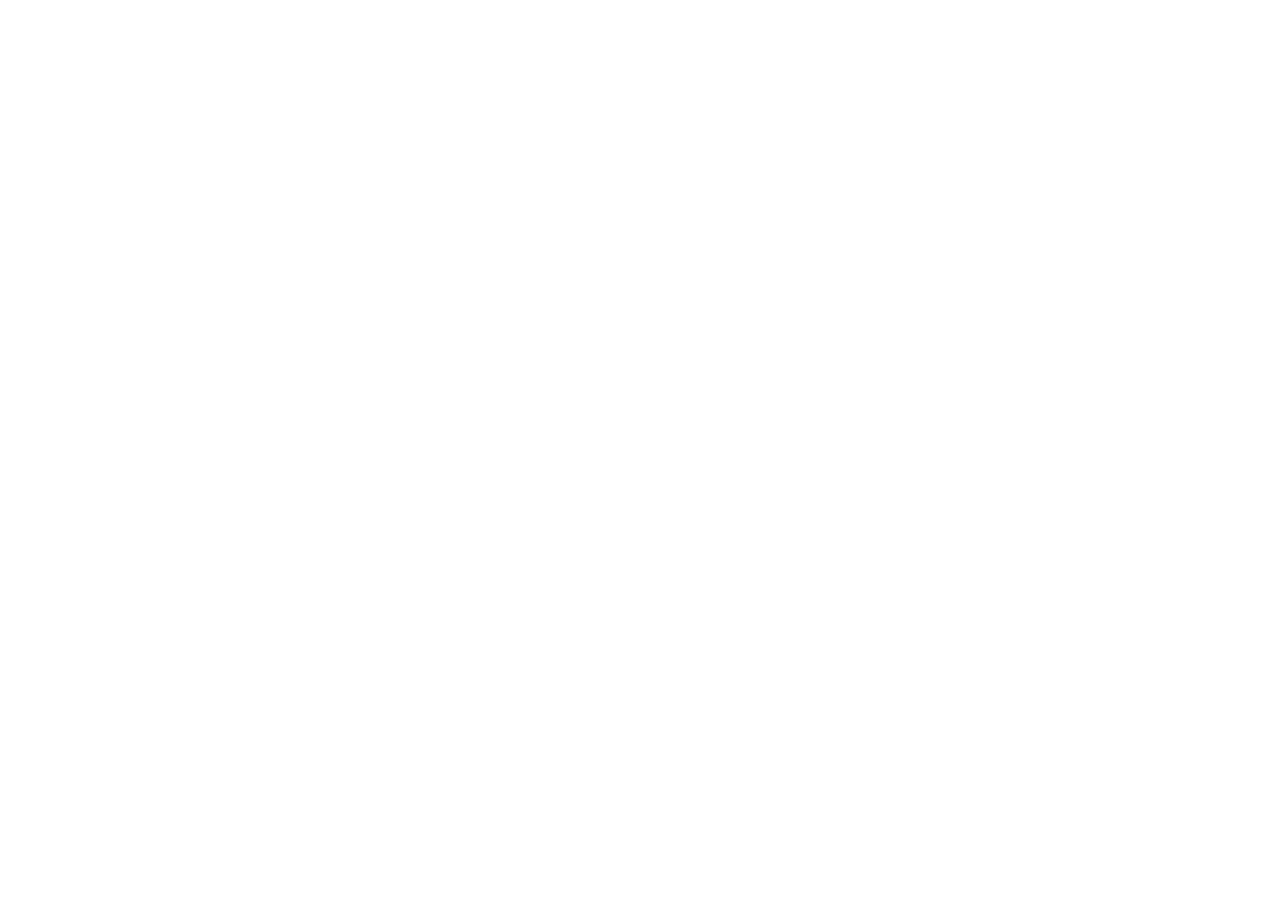
==== index.html @ 38d8a467 "basic structure created" ====
<!DOCTYPE html>
<html lang="en">
<head>
    <meta charset="UTF-8">
    <meta http-equiv="X-UA-Compatible" content="IE=edge">
    <meta name="viewport" content="width=device-width, initial-scale=1.0">
    <link rel="stylesheet" href="styles/index.css">
    <title>Document</title>
</head>
<body>
    

<script src="js/index.js"></script>
</body>
</html>
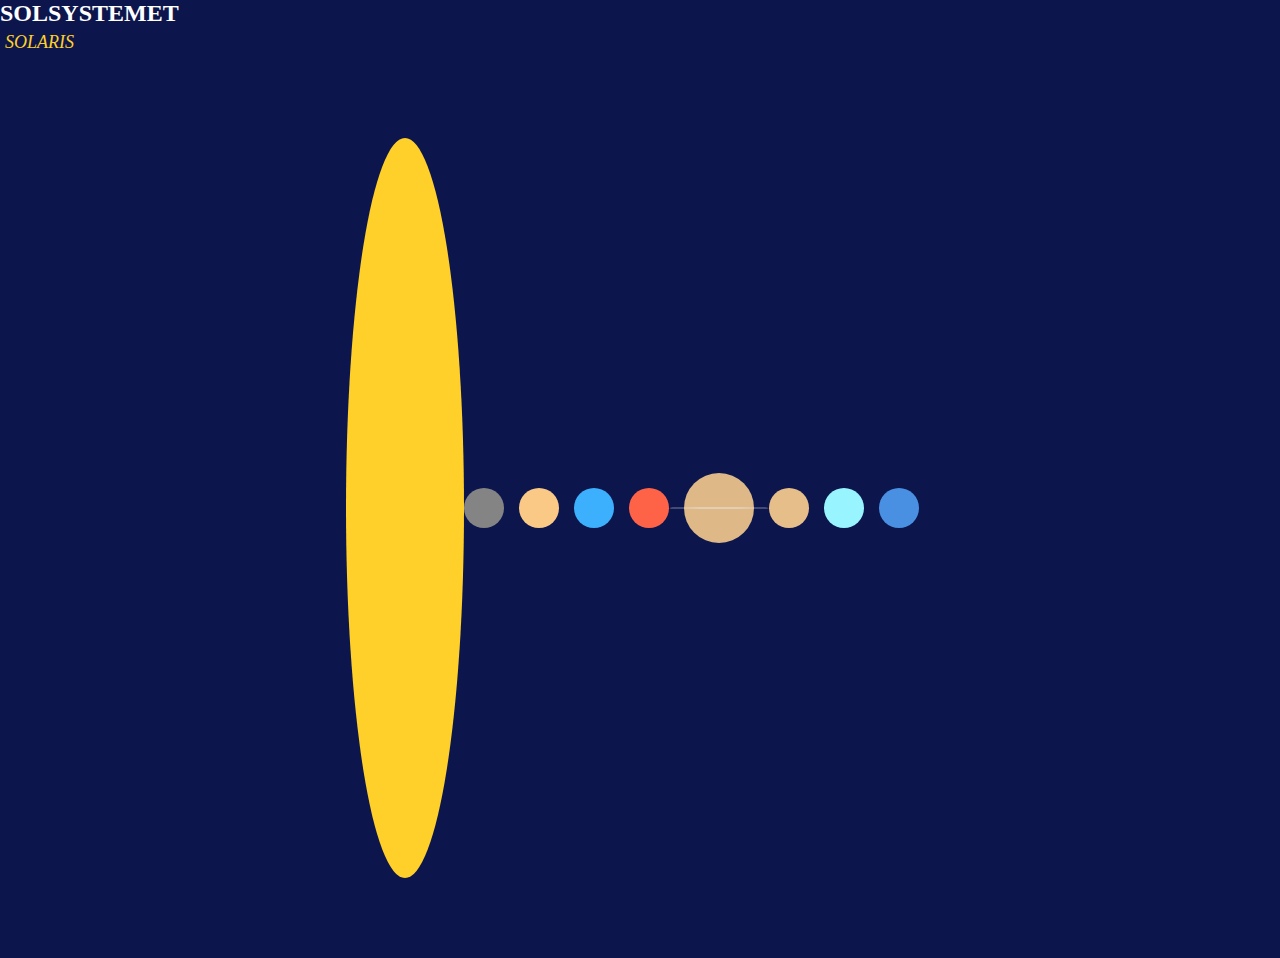
==== commit 28d91086: "html css created" ====
--- a/index.html
+++ b/index.html
@@ -8,7 +8,40 @@
     <title>Document</title>
 </head>
 <body>
-    
+
+    <div class="header">
+        <h1>SOLSYSTEMET</h1>
+        <p id="solaris">SOLARIS</p>
+    </div>
+      <div class="solar-system">
+        <a href="planet-details.html?planet=Sun">
+          <div class="sun"></div>
+        </a>
+        <a href="planet-details.html?planet=Mercury">
+          <div class="planet mercury"></div>
+        </a>
+        <a href="planet-details.html?planet=Venus">
+          <div class="planet venus"></div>
+        </a>
+        <a href="planet-details.html?planet=Earth">
+          <div class="planet earth"></div>
+        </a>
+        <a href="planet-details.html?planet=Mars">
+          <div class="planet mars"></div>
+        </a>
+        <a href="planet-details.html?planet=Jupiter">
+          <div class="planet jupiter"></div>
+        </a>
+        <a href="planet-details.html?planet=Saturn">
+          <div class="planet saturn"></div>
+        </a>
+        <a href="planet-details.html?planet=Uranus">
+          <div class="planet uranus"></div>
+        </a>
+        <a href="planet-details.html?planet=Neptune">
+          <div class="planet neptune"></div>
+        </a>
+      </div>
 
 <script src="js/index.js"></script>
 </body>
--- a/styles/index.css
+++ b/styles/index.css
@@ -0,0 +1,127 @@
+body {
+    margin: 0;
+    overflow: hidden;
+    width: 1440px;
+    height: 900px;
+    top: -450px;
+    left: -721px;
+    background: rgba(12, 22, 77, 1);
+  }
+  
+  .solar-system {
+    position: relative;
+    width: 100vw;
+    height: 100vh;
+    display: flex;
+    align-items: center;
+    justify-content: center;
+  }
+  header {
+    text-align: left;
+    
+  }
+  
+  h1 {
+    color: #fff;
+    margin: 0;
+    font-size: 24px;
+  }
+  
+  #solaris {
+    margin: 0;
+    font-size: 18px;
+    font-style: italic;
+    color: #FFD029;
+
+    padding: 5px;
+    border-radius: 5px;
+  }
+  .sun {
+    width: 118px;
+    height: 740.12px;
+    top: 79.94px;
+    background-color: rgba(255, 208, 41, 1);
+    border-radius: 50%;
+    
+  }
+  
+  .planet {
+    width: 40px;
+    height: 40px;
+    border-radius: 50%;
+    margin-right: 15px;
+  }
+  
+  .mercury {
+    background-color: #848484;
+  }
+  
+  .venus {
+    background-color: #f9c985;
+  }
+  
+  .earth {
+    background-color: #3cb0fd;
+  }
+  
+  .mars {
+    background-color: #ff6347;
+  }
+  
+  .jupiter {
+    position: relative;
+    background-color: #deb887;
+    width: 70px;
+    height: 70px;
+    border-radius: 50%;
+  }
+  
+  .jupiter::after {
+    content: '';
+    position: absolute;
+    top: 50%;
+    left: 50%;
+    width: 100px;
+    height: 1px;
+    background-color: #e6e6e6; /* Ring color */
+    border-radius: 70%;
+    transform: translate(-50%, -50%);
+  }
+  .saturn {
+    background-color: #e6be8a;
+  }
+  
+  .uranus {
+    background-color: #98f5ff;
+  }
+  
+  .neptune {
+    background-color: #4a90e2;
+  }
+  
+  
+
+  #planet-info {
+    position: fixed;
+    top: 50%;
+    left: 50%;
+    transform: translate(-50%, -50%);
+    padding: 20px;
+    color: #fff;
+    border-radius: 5px;
+    display: none;
+    background-color: linear-gradient(90deg, #0C164D 0%, #190B22 100%);
+    ;
+  }
+  
+  #planet-name {
+    font-size: 36px;
+    margin-bottom: 10px;
+  }
+  
+  #planet-description {
+    font-size: 18px;
+    line-height: 1.5;
+    
+  }
+  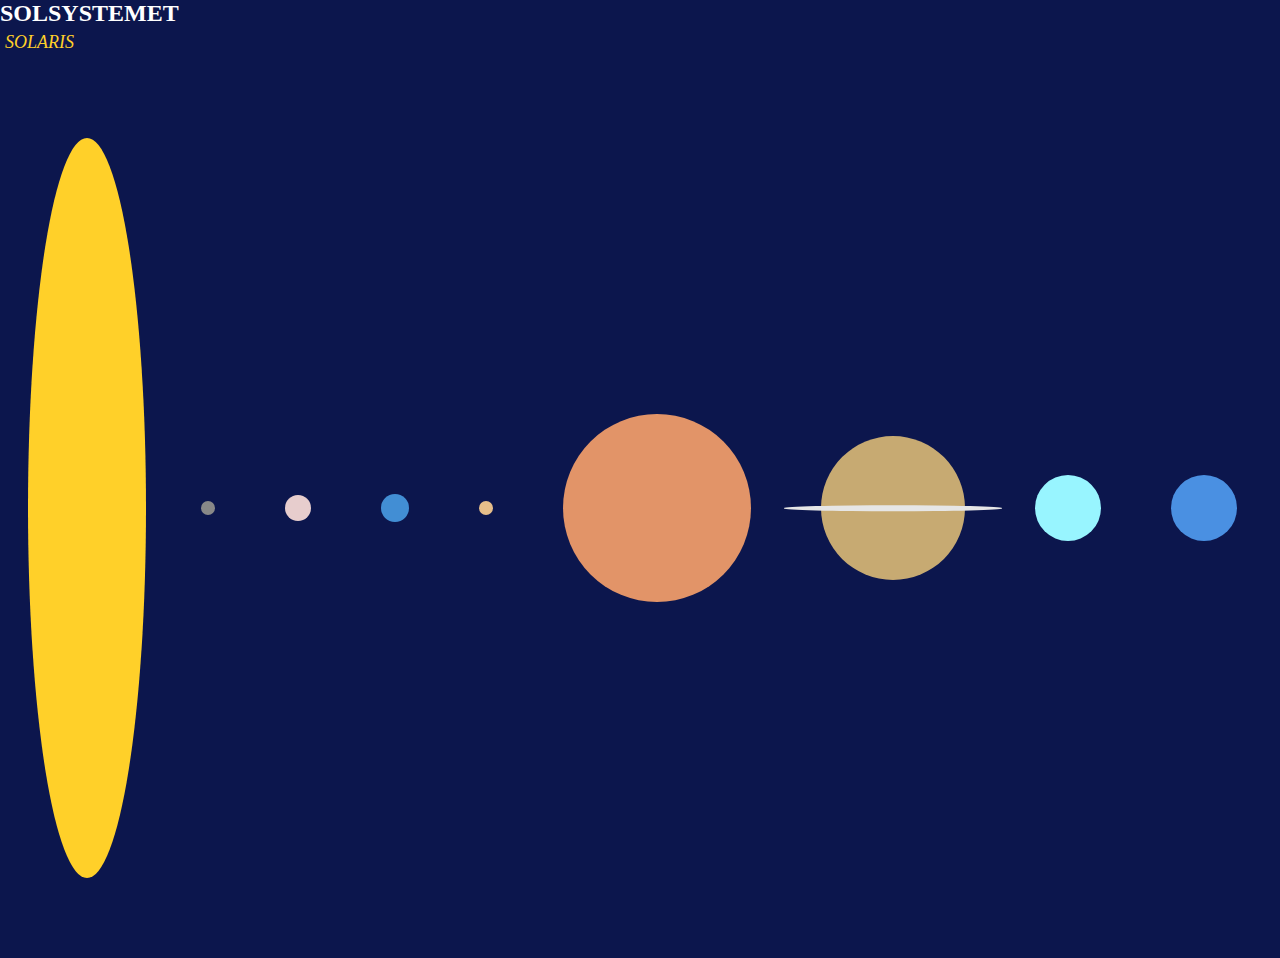
==== commit 1ef1ff2d: "html css complete" ====
--- a/index.html
+++ b/index.html
@@ -26,14 +26,15 @@
         <a href="planet-details.html?planet=Earth">
           <div class="planet earth"></div>
         </a>
+        <a href="planet-details.html?planet=Saturn">
+            <div class="planet saturn"></div>
         <a href="planet-details.html?planet=Mars">
           <div class="planet mars"></div>
         </a>
         <a href="planet-details.html?planet=Jupiter">
           <div class="planet jupiter"></div>
         </a>
-        <a href="planet-details.html?planet=Saturn">
-          <div class="planet saturn"></div>
+        
         </a>
         <a href="planet-details.html?planet=Uranus">
           <div class="planet uranus"></div>
--- a/styles/index.css
+++ b/styles/index.css
@@ -14,10 +14,11 @@
     height: 100vh;
     display: flex;
     align-items: center;
-    justify-content: center;
+    justify-content: space-around;
+    
   }
   header {
-    text-align: left;
+    text-align: right;
     
   }
   
@@ -53,26 +54,46 @@
   }
   
   .mercury {
-    background-color: #848484;
+    width: 14px;
+    height: 14px;
+    background: rgba(136, 136, 136, 1);
+
   }
   
   .venus {
-    background-color: #f9c985;
+    width: 26px;
+    height: 26px;
+    background: rgba(231, 205, 205, 1);
+
   }
   
   .earth {
-    background-color: #3cb0fd;
+    width: 28px;
+    height: 28px;
+    background: rgba(66, 142, 212, 1);
+
+  }
+  .saturn {
+    width: 14px;
+    height: 14px;
+    background: rgba(239, 95, 95, 1);
+
   }
   
   .mars {
-    background-color: #ff6347;
+    width: 188px;
+    height: 188px;
+    background: rgba(226, 148, 104, 1);
+
+
   }
   
   .jupiter {
     position: relative;
-    background-color: #deb887;
-    width: 70px;
-    height: 70px;
+    background: rgba(199, 170, 114, 1);
+
+    width: 144px;
+    height: 144px;
     border-radius: 50%;
   }
   
@@ -81,21 +102,26 @@
     position: absolute;
     top: 50%;
     left: 50%;
-    width: 100px;
-    height: 1px;
+    width: 218px;
+    height: 5.5px;
     background-color: #e6e6e6; /* Ring color */
     border-radius: 70%;
     transform: translate(-50%, -50%);
+    rotate: 30°;
   }
   .saturn {
     background-color: #e6be8a;
   }
   
   .uranus {
+    width: 66px;
+    height: 66px;
     background-color: #98f5ff;
   }
   
   .neptune {
+    width: 66px;
+    height: 66px;
     background-color: #4a90e2;
   }
   
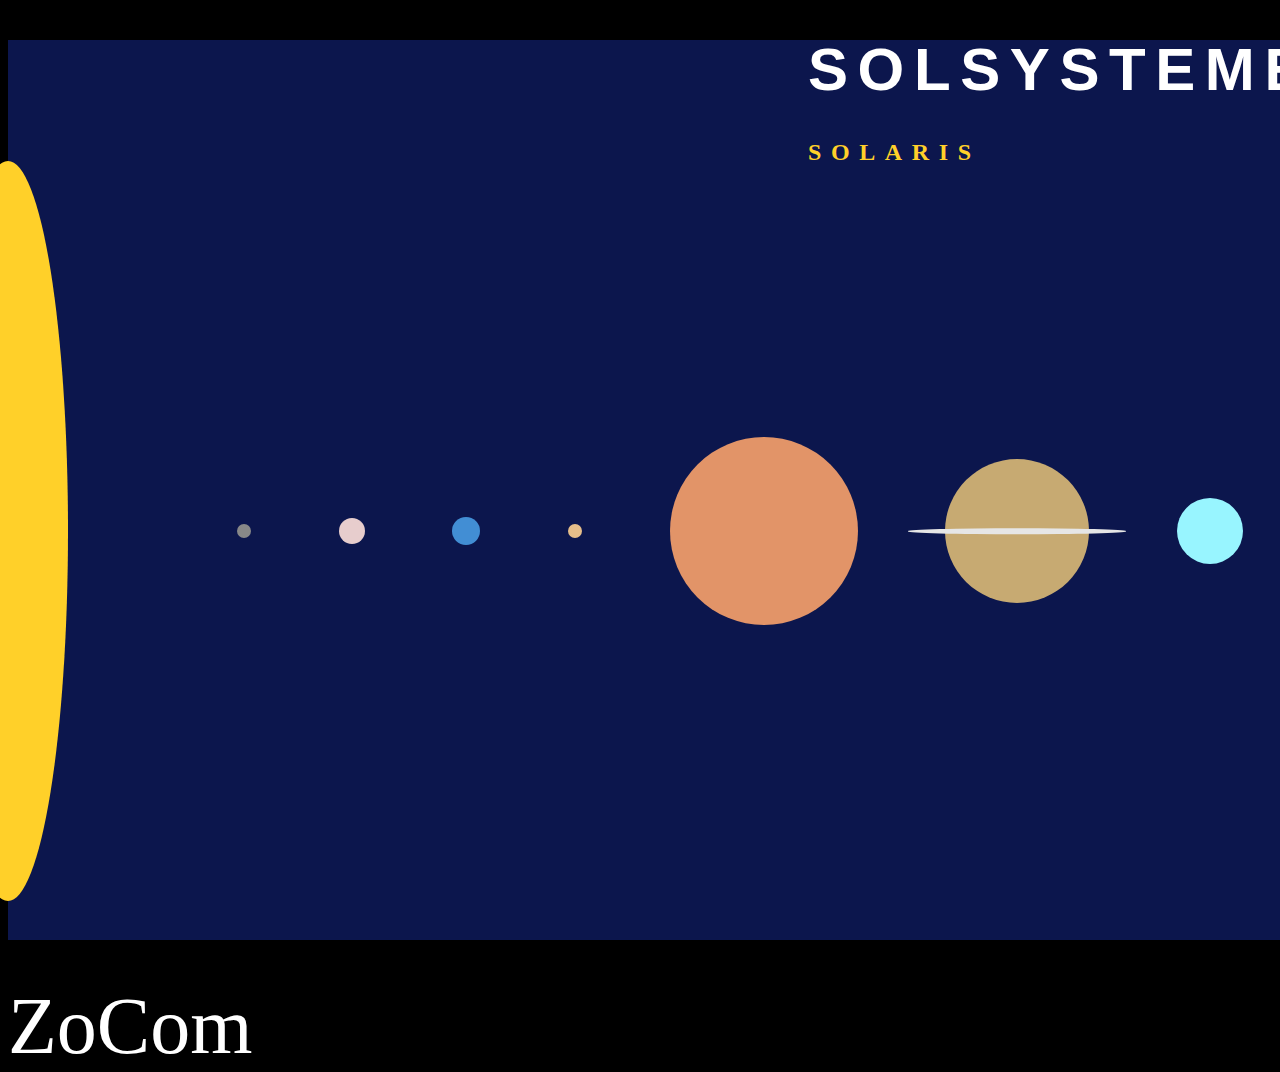
==== commit 2e5a6092: "html css changes" ====
--- a/index.html
+++ b/index.html
@@ -8,11 +8,11 @@
     <title>Document</title>
 </head>
 <body>
-
-    <div class="header">
-        <h1>SOLSYSTEMET</h1>
-        <p id="solaris">SOLARIS</p>
-    </div>
+  <section class="main">
+  <header class="header">
+  <h1 id="mainheading">SOLSYSTEMET</h1>
+  <h3 id="maintext">SOLARIS</h3>
+</header>
       <div class="solar-system">
         <a href="planet-details.html?planet=Sun">
           <div class="sun"></div>
@@ -43,7 +43,10 @@
           <div class="planet neptune"></div>
         </a>
       </div>
+      <div class="footer"><p class="logo"> ZoCom</p></div>
+    </section>
 
 <script src="js/index.js"></script>
+
 </body>
 </html>--- a/styles/index.css
+++ b/styles/index.css
@@ -1,49 +1,58 @@
-body {
-    margin: 0;
-    overflow: hidden;
-    width: 1440px;
-    height: 900px;
-    top: -450px;
-    left: -721px;
-    background: rgba(12, 22, 77, 1);
+* {
+  box-sizing: border-box;
+}
+
+body{
+    width: 100vw;
+    height: 100vh;
+    background-color: black;
+}
+.main{
+  width: 1440px;
+  height: 900px;
+  background: rgba(12, 22, 77, 1);
+}
+ .header{
+  width: 625px;
+  height: 121px;
+  margin-left: 800px;
+  
+ }
+  .solar-system {
+    display: flex;
+    flex-direction: row;
+    align-items: center;
+    justify-content: space-around;
+  }
+  #mainheading {
+    color: white;
+    letter-spacing: 0.6rem;
+    line-height: 60px;
+    font-family: 'Secular One', sans-serif;
+    font-size: 60px;
+    padding-right: 48px;
   }
   
-  .solar-system {
-    position: relative;
-    width: 100vw;
-    height: 100vh;
-    display: flex;
-    align-items: center;
-    justify-content: space-around;
-    
-  }
-  header {
-    text-align: right;
-    
+  #maintext {
+    color: #FFD029;
+    letter-spacing: 0.6rem;
+    line-height: 24px;
+    font-family: 'Lora', serif;
+    font-size: 24px;
+    padding-right: 48px;
+    margin-bottom: -80px;
   }
   
-  h1 {
-    color: #fff;
-    margin: 0;
-    font-size: 24px;
-  }
   
-  #solaris {
-    margin: 0;
-    font-size: 18px;
-    font-style: italic;
-    color: #FFD029;
-
-    padding: 5px;
-    border-radius: 5px;
-  }
+  
+  
   .sun {
-    width: 118px;
+    width: 120px;
     height: 740.12px;
     top: 79.94px;
     background-color: rgba(255, 208, 41, 1);
     border-radius: 50%;
-    
+    margin-left: -80%;
   }
   
   .planet {
@@ -107,7 +116,7 @@
     background-color: #e6e6e6; /* Ring color */
     border-radius: 70%;
     transform: translate(-50%, -50%);
-    rotate: 30°;
+    rotate: -30°;
   }
   .saturn {
     background-color: #e6be8a;
@@ -125,8 +134,17 @@
     background-color: #4a90e2;
   }
   
-  
-
+  .footer{
+    width: 80px;
+    height: 20px;
+    color: white;
+    font-size: 80px;
+    display: flex;
+  }
+.logo{
+  justify-content: center;
+  align-items: flex-end;
+}
   #planet-info {
     position: fixed;
     top: 50%;
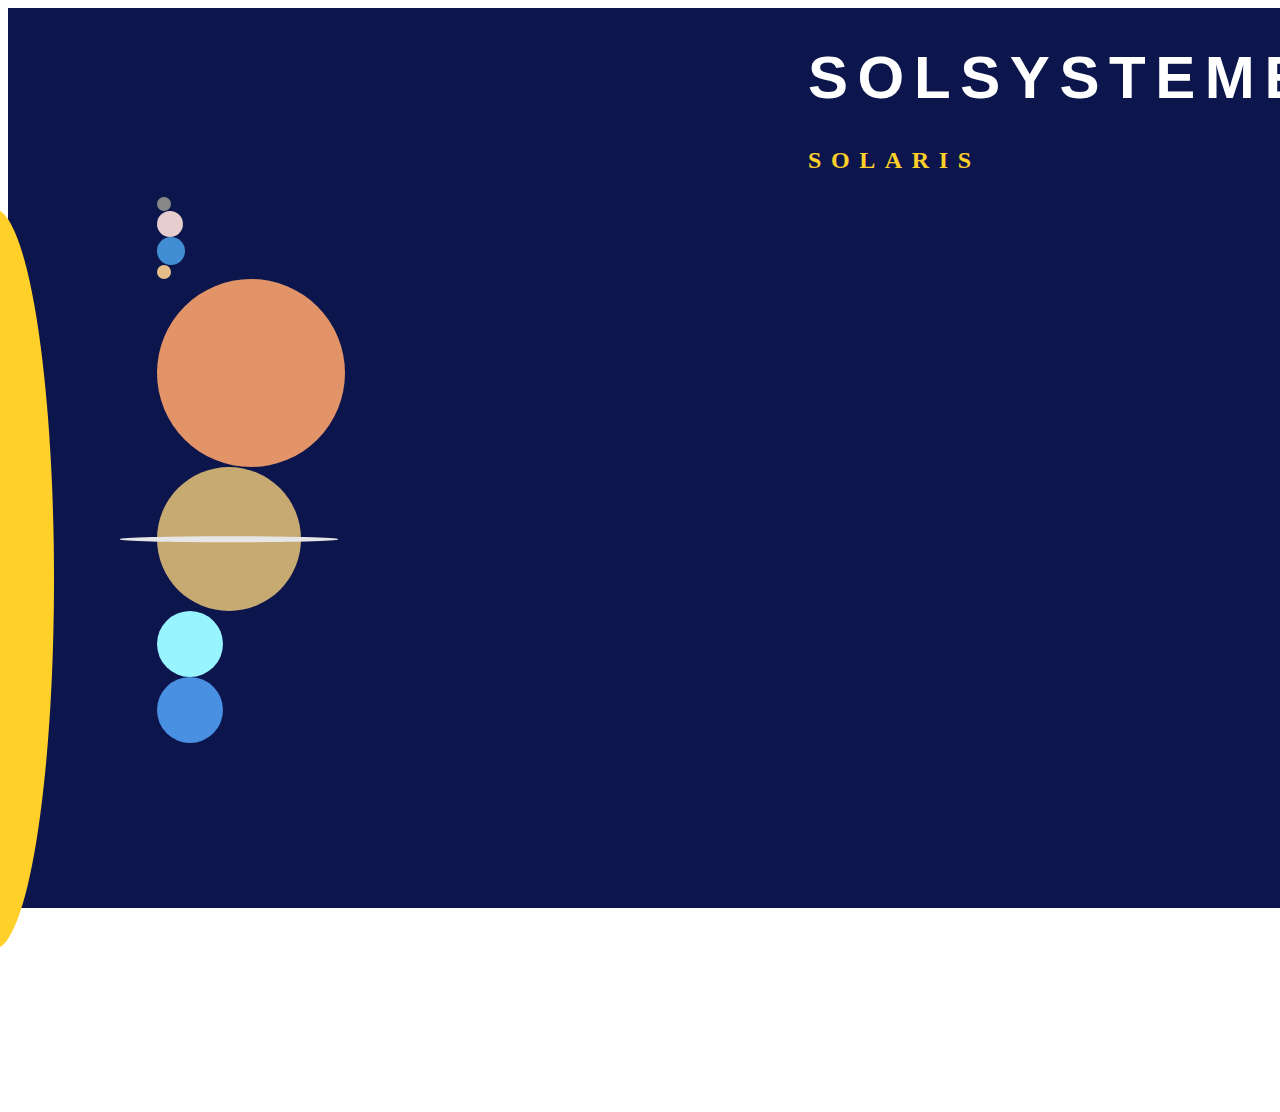
==== commit 3daf73d9: "js completed" ====
--- a/index.html
+++ b/index.html
@@ -14,38 +14,43 @@
   <h3 id="maintext">SOLARIS</h3>
 </header>
       <div class="solar-system">
-        <a href="planet-details.html?planet=Sun">
+        <div onclick="getPlanetDescription('Solen')">
           <div class="sun"></div>
-        </a>
-        <a href="planet-details.html?planet=Mercury">
+        </div>
+        <div onclick="getPlanetDescription('Merkurius')">
           <div class="planet mercury"></div>
-        </a>
-        <a href="planet-details.html?planet=Venus">
-          <div class="planet venus"></div>
-        </a>
-        <a href="planet-details.html?planet=Earth">
-          <div class="planet earth"></div>
-        </a>
-        <a href="planet-details.html?planet=Saturn">
-            <div class="planet saturn"></div>
-        <a href="planet-details.html?planet=Mars">
-          <div class="planet mars"></div>
-        </a>
-        <a href="planet-details.html?planet=Jupiter">
-          <div class="planet jupiter"></div>
-        </a>
-        
-        </a>
-        <a href="planet-details.html?planet=Uranus">
-          <div class="planet uranus"></div>
-        </a>
-        <a href="planet-details.html?planet=Neptune">
-          <div class="planet neptune"></div>
-        </a>
+     
+        <div onclick="getPlanetDescription('Venus')">
+          <div class="venus"></div>
+        </div>
+        <div onclick="getPlanetDescription('Jorden')" >
+          <div class="earth"></div>
+        </div>
+        <div  onclick="getPlanetDescription('Mars')">
+            <div class="saturn"></div>
+        <div onclick="getPlanetDescription('Saturnus')">
+          <div class="mars"></div>
+        </div>
+        <div onclick="getPlanetDescription('Jupiter')" >
+          <div class="jupiter"></div>
+        </div>
+        <div onclick="getPlanetDescription('Uranus')">
+          <div class="uranus"></div>
+        </div>
+        <div onclick="getPlanetDescription('Neptunus')">
+          <div class="neptune"></div>
+        </div>
       </div>
+       <div class="planet-details">
+      <h2 id="name"></h2>
+      <h2 id="latinName"></h2>
+      <p id="desc"></p>
+      <p id="distance"></p>
+      <p id="rotation"></p>
+      <p id="temp"></p>
+    </div>
       <div class="footer"><p class="logo"> ZoCom</p></div>
     </section>
-
 <script src="js/index.js"></script>
 
 </body>
--- a/styles/index.css
+++ b/styles/index.css
@@ -5,12 +5,22 @@
 body{
     width: 100vw;
     height: 100vh;
-    background-color: black;
+    
 }
+.planet-details{
+  width: 250px;
+  color: white;
+  display: flex;
+  flex-direction: column;
+  margin-top: 30px;
+}
+
 .main{
   width: 1440px;
   height: 900px;
   background: rgba(12, 22, 77, 1);
+  display: grid;
+  flex-direction: column;
 }
  .header{
   width: 625px;
@@ -19,12 +29,16 @@
   
  }
   .solar-system {
-    display: flex;
-    flex-direction: row;
-    align-items: center;
-    justify-content: space-around;
+    height: 100vh;
+  display: grid;
+  grid-template-columns: repeat(9, 1fr);
+  justify-content: center;
+  align-items: center;
+
+    
+    
   }
-  #mainheading {
+  #mainheading, #name{
     color: white;
     letter-spacing: 0.6rem;
     line-height: 60px;
@@ -33,7 +47,7 @@
     padding-right: 48px;
   }
   
-  #maintext {
+  #maintext, #latinName {
     color: #FFD029;
     letter-spacing: 0.6rem;
     line-height: 24px;
@@ -52,7 +66,7 @@
     top: 79.94px;
     background-color: rgba(255, 208, 41, 1);
     border-radius: 50%;
-    margin-left: -80%;
+    margin-left: -50%;
   }
   
   .planet {
@@ -66,34 +80,34 @@
     width: 14px;
     height: 14px;
     background: rgba(136, 136, 136, 1);
-
+    border-radius: 50%;
   }
   
   .venus {
     width: 26px;
     height: 26px;
     background: rgba(231, 205, 205, 1);
-
+    border-radius: 50%;
   }
   
   .earth {
     width: 28px;
     height: 28px;
     background: rgba(66, 142, 212, 1);
-
+    border-radius: 50%;
   }
   .saturn {
     width: 14px;
     height: 14px;
     background: rgba(239, 95, 95, 1);
-
+    border-radius: 50%;
   }
   
   .mars {
     width: 188px;
     height: 188px;
     background: rgba(226, 148, 104, 1);
-
+    border-radius: 50%;
 
   }
   
@@ -120,18 +134,21 @@
   }
   .saturn {
     background-color: #e6be8a;
+    border-radius: 50%;
   }
   
   .uranus {
     width: 66px;
     height: 66px;
     background-color: #98f5ff;
+    border-radius: 50%;
   }
   
   .neptune {
     width: 66px;
     height: 66px;
     background-color: #4a90e2;
+    border-radius: 50%;
   }
   
   .footer{
@@ -145,27 +162,7 @@
   justify-content: center;
   align-items: flex-end;
 }
-  #planet-info {
-    position: fixed;
-    top: 50%;
-    left: 50%;
-    transform: translate(-50%, -50%);
-    padding: 20px;
-    color: #fff;
-    border-radius: 5px;
-    display: none;
-    background-color: linear-gradient(90deg, #0C164D 0%, #190B22 100%);
-    ;
-  }
   
-  #planet-name {
-    font-size: 36px;
-    margin-bottom: 10px;
-  }
   
-  #planet-description {
-    font-size: 18px;
-    line-height: 1.5;
-    
-  }
+  
   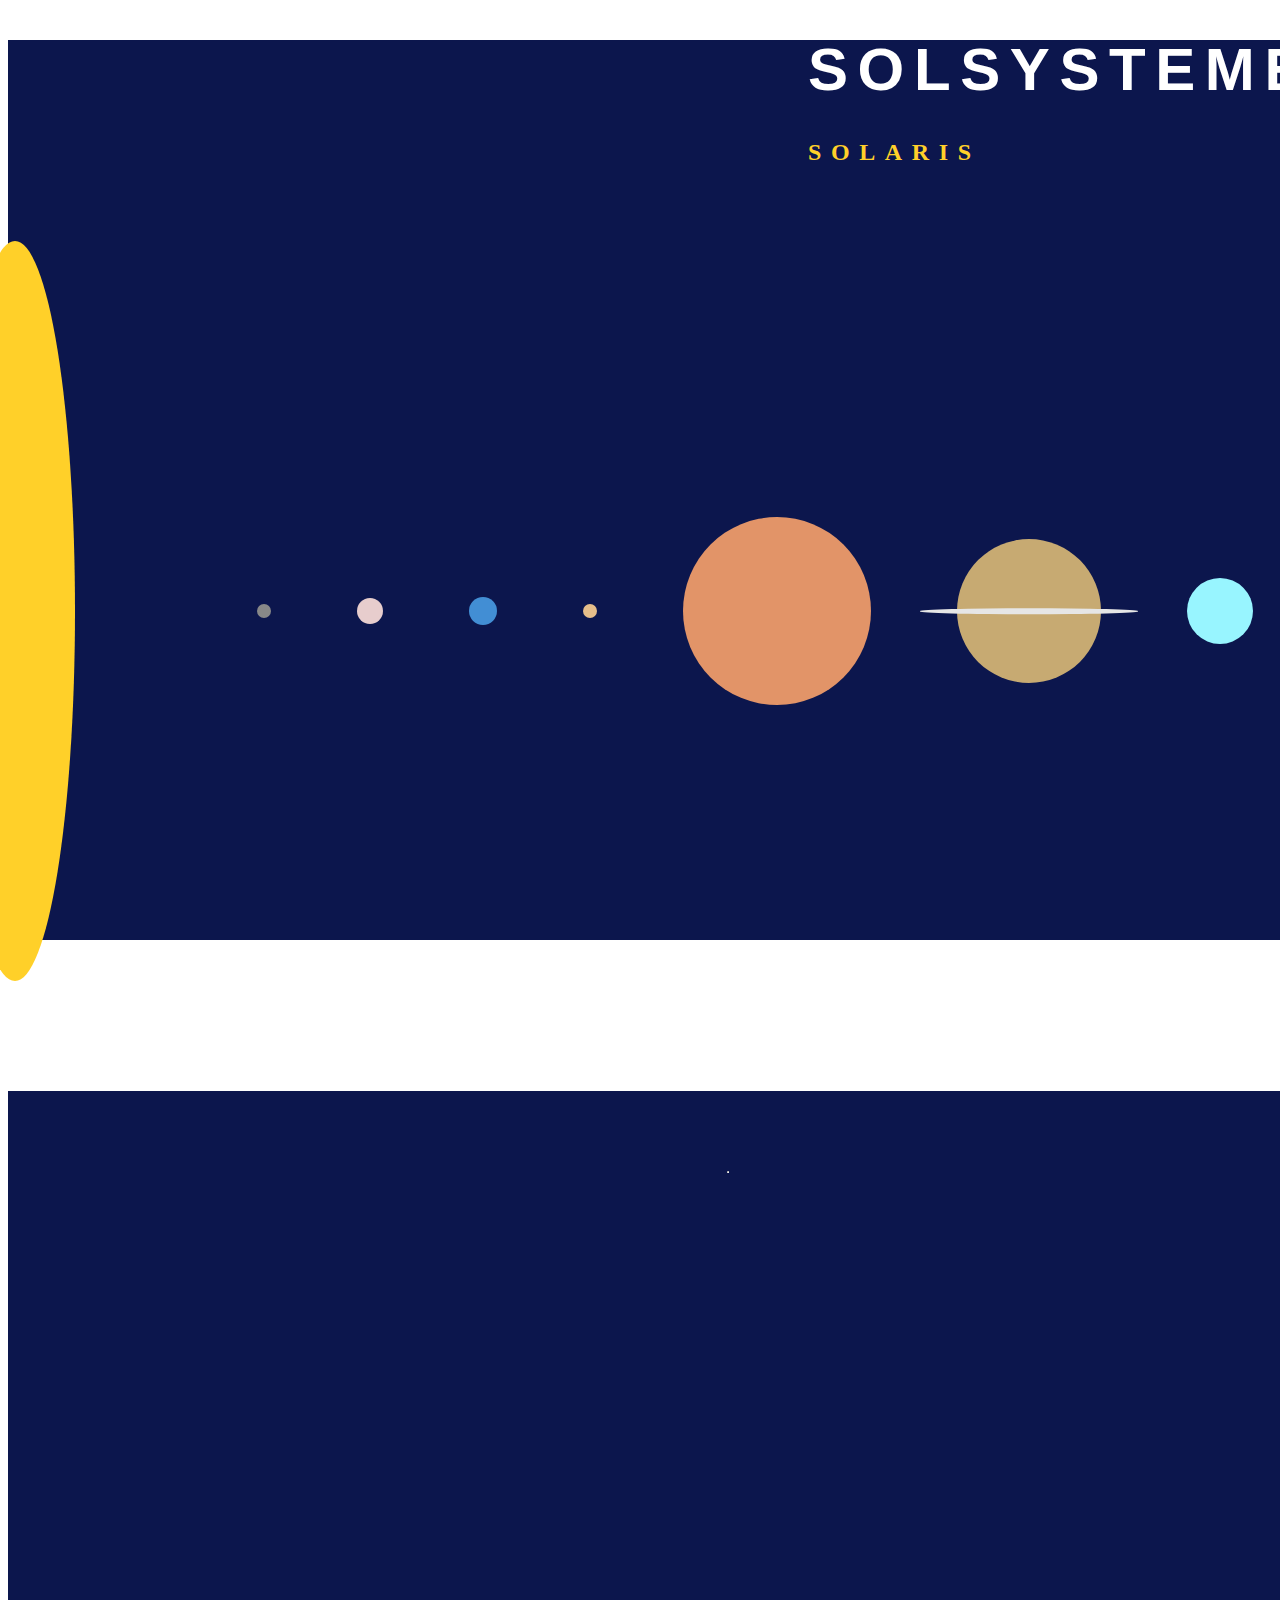
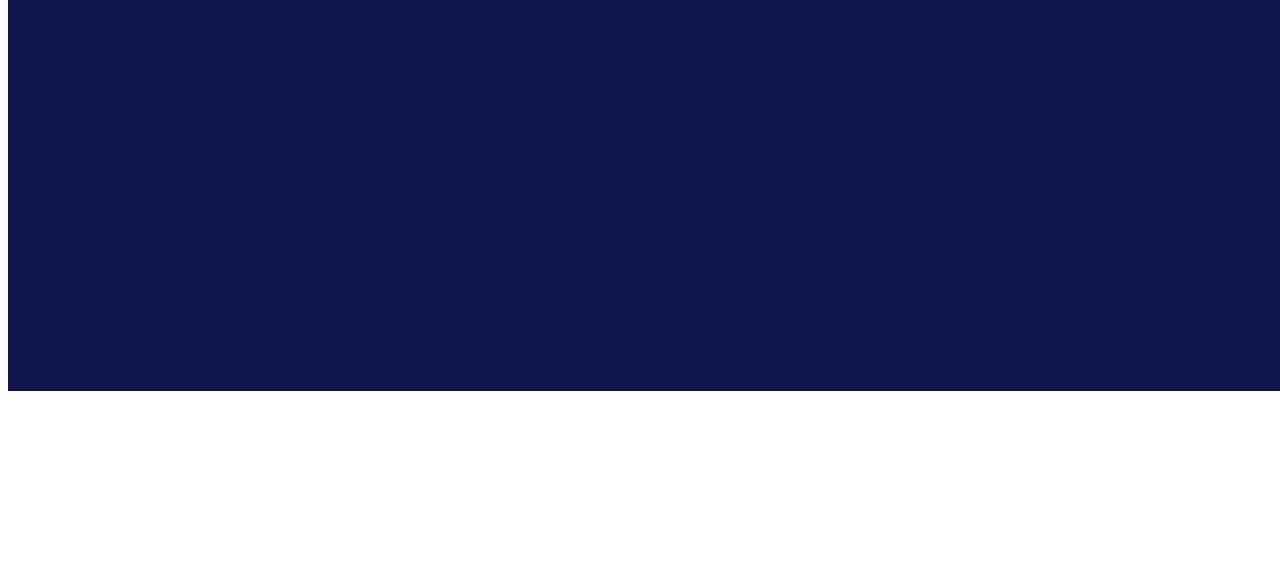
==== commit 522b4d24: "css complete" ====
--- a/index.html
+++ b/index.html
@@ -18,8 +18,8 @@
           <div class="sun"></div>
         </div>
         <div onclick="getPlanetDescription('Merkurius')">
-          <div class="planet mercury"></div>
-     
+          <div class="mercury"></div>
+        </div>
         <div onclick="getPlanetDescription('Venus')">
           <div class="venus"></div>
         </div>
@@ -28,6 +28,7 @@
         </div>
         <div  onclick="getPlanetDescription('Mars')">
             <div class="saturn"></div>
+        </div>
         <div onclick="getPlanetDescription('Saturnus')">
           <div class="mars"></div>
         </div>
@@ -45,6 +46,7 @@
       <h2 id="name"></h2>
       <h2 id="latinName"></h2>
       <p id="desc"></p>
+      <hr>
       <p id="distance"></p>
       <p id="rotation"></p>
       <p id="temp"></p>
--- a/styles/index.css
+++ b/styles/index.css
@@ -8,19 +8,20 @@
     
 }
 .planet-details{
-  width: 250px;
+  width: 1440px;
+  height: 900px;
   color: white;
   display: flex;
   flex-direction: column;
   margin-top: 30px;
+  background: rgba(12, 22, 77, 1);
 }
 
 .main{
   width: 1440px;
   height: 900px;
   background: rgba(12, 22, 77, 1);
-  display: grid;
-  flex-direction: column;
+  
 }
  .header{
   width: 625px;
@@ -30,11 +31,10 @@
  }
   .solar-system {
     height: 100vh;
-  display: grid;
-  grid-template-columns: repeat(9, 1fr);
-  justify-content: center;
+ display: flex;
+  justify-content: space-around;
   align-items: center;
-
+flex-direction: row;
     
     
   }
@@ -63,18 +63,13 @@
   .sun {
     width: 120px;
     height: 740.12px;
-    top: 79.94px;
+   
     background-color: rgba(255, 208, 41, 1);
     border-radius: 50%;
-    margin-left: -50%;
+    margin-left: -80%;
   }
   
-  .planet {
-    width: 40px;
-    height: 40px;
-    border-radius: 50%;
-    margin-right: 15px;
-  }
+  
   
   .mercury {
     width: 14px;
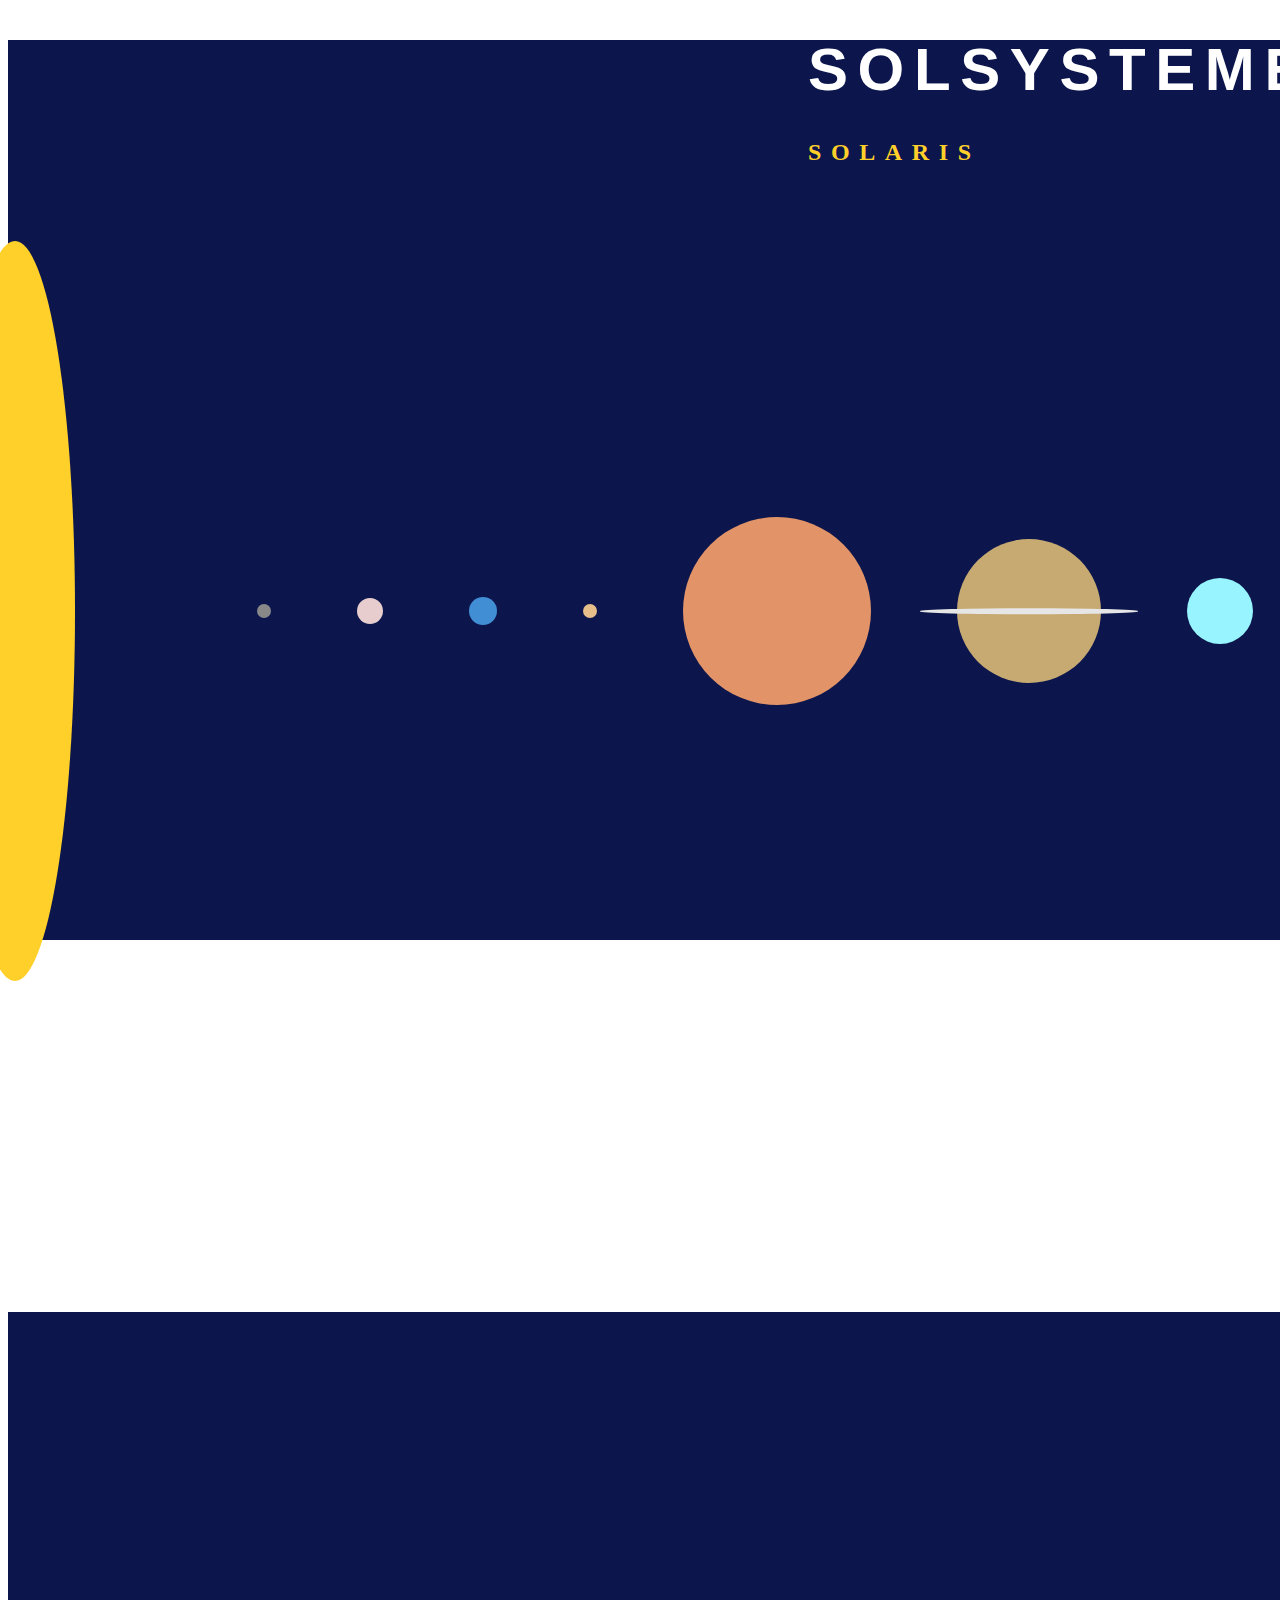
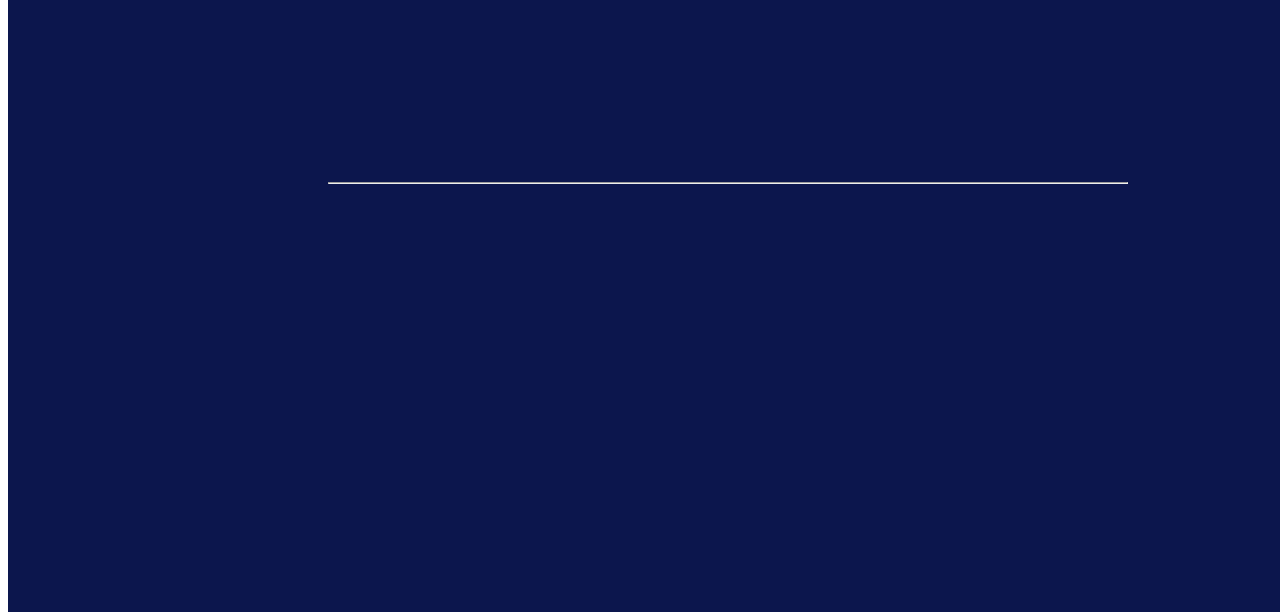
==== commit 7a2d1594: "final complete" ====
--- a/index.html
+++ b/index.html
@@ -1,59 +1,76 @@
 <!DOCTYPE html>
 <html lang="en">
+
 <head>
-    <meta charset="UTF-8">
-    <meta http-equiv="X-UA-Compatible" content="IE=edge">
-    <meta name="viewport" content="width=device-width, initial-scale=1.0">
-    <link rel="stylesheet" href="styles/index.css">
-    <title>Document</title>
+  <meta charset="UTF-8">
+  <meta http-equiv="X-UA-Compatible" content="IE=edge">
+  <meta name="viewport" content="width=device-width, initial-scale=1.0">
+  <link rel="stylesheet" href="styles/index.css">
+  <title>Document</title>
 </head>
+
 <body>
   <section class="main">
-  <header class="header">
-  <h1 id="mainheading">SOLSYSTEMET</h1>
-  <h3 id="maintext">SOLARIS</h3>
-</header>
-      <div class="solar-system">
-        <div onclick="getPlanetDescription('Solen')">
-          <div class="sun"></div>
-        </div>
-        <div onclick="getPlanetDescription('Merkurius')">
-          <div class="mercury"></div>
-        </div>
-        <div onclick="getPlanetDescription('Venus')">
-          <div class="venus"></div>
-        </div>
-        <div onclick="getPlanetDescription('Jorden')" >
-          <div class="earth"></div>
-        </div>
-        <div  onclick="getPlanetDescription('Mars')">
-            <div class="saturn"></div>
-        </div>
-        <div onclick="getPlanetDescription('Saturnus')">
-          <div class="mars"></div>
-        </div>
-        <div onclick="getPlanetDescription('Jupiter')" >
-          <div class="jupiter"></div>
-        </div>
-        <div onclick="getPlanetDescription('Uranus')">
-          <div class="uranus"></div>
-        </div>
-        <div onclick="getPlanetDescription('Neptunus')">
-          <div class="neptune"></div>
-        </div>
+    <header class="header">
+      <h1 id="mainheading">SOLSYSTEMET</h1>
+      <h3 id="maintext">SOLARIS</h3>
+    </header>
+    <div class="solar-system">
+      <div onclick="getPlanetDescription('Solen')">
+        <div class="sun"></div>
       </div>
-       <div class="planet-details">
-      <h2 id="name"></h2>
-      <h2 id="latinName"></h2>
-      <p id="desc"></p>
-      <hr>
-      <p id="distance"></p>
-      <p id="rotation"></p>
-      <p id="temp"></p>
+      <div onclick="getPlanetDescription('Merkurius')">
+        <div class="mercury"></div>
+      </div>
+      <div onclick="getPlanetDescription('Venus')">
+        <div class="venus"></div>
+      </div>
+      <div onclick="getPlanetDescription('Jorden')">
+        <div class="earth"></div>
+      </div>
+      <div onclick="getPlanetDescription('Mars')">
+        <div class="saturn"></div>
+      </div>
+      <div onclick="getPlanetDescription('Saturnus')">
+        <div class="mars"></div>
+      </div>
+      <div onclick="getPlanetDescription('Jupiter')">
+        <div class="jupiter"></div>
+      </div>
+      <div onclick="getPlanetDescription('Uranus')">
+        <div class="uranus"></div>
+      </div>
+      <div onclick="getPlanetDescription('Neptunus')">
+        <div class="neptune"></div>
+      </div>
     </div>
-      <div class="footer"><p class="logo"> ZoCom</p></div>
-    </section>
-<script src="js/index.js"></script>
+      <div class="footer">
+        <p class="logo"> ZoCom</p></div>
+    </div></div>
+    <div class="planet-details">
+      <div class="planet-info">
+        <h2 id="name"></h2>
+        <h2 id="latinName"></h2>
+        <p id="desc"></p>
+        <hr>
+        <div class="more-details">
+         
+          <div>
+        <h2 id="circum-title"></h2>
+        <p id="circum"></p>
+        <h2 id="circum-title"></h2>
+        <h2 id="dist-title"></h2>
+        <p id="distance"></p>
+          </div>
+          <div>
+        <h2 id="max-temp-title"></h2>
+        <p id="max-temp"></p>
+        <h2 id="min-temp-title"></h2>
+        <p id="min-temp"></p>
+      </div></div></div>
+  </section>
+  <script src="js/index.js"></script>
 
 </body>
+
 </html>--- a/styles/index.css
+++ b/styles/index.css
@@ -13,10 +13,23 @@
   color: white;
   display: flex;
   flex-direction: column;
+  align-items: center;
+  justify-content: center;
   margin-top: 30px;
   background: rgba(12, 22, 77, 1);
 }
-
+.planet-info{
+width:800px ;
+}
+#desc{
+  width: 800px;
+  margin-top: 150px;
+}
+.more-details{
+  display: flex;
+  flex-direction: row;
+  justify-content: space-around;
+}
 .main{
   width: 1440px;
   height: 900px;
@@ -147,17 +160,9 @@
   }
   
   .footer{
-    width: 80px;
-    height: 20px;
     color: white;
     font-size: 80px;
-    display: flex;
   }
-.logo{
-  justify-content: center;
-  align-items: flex-end;
-}
-  
   
   
   